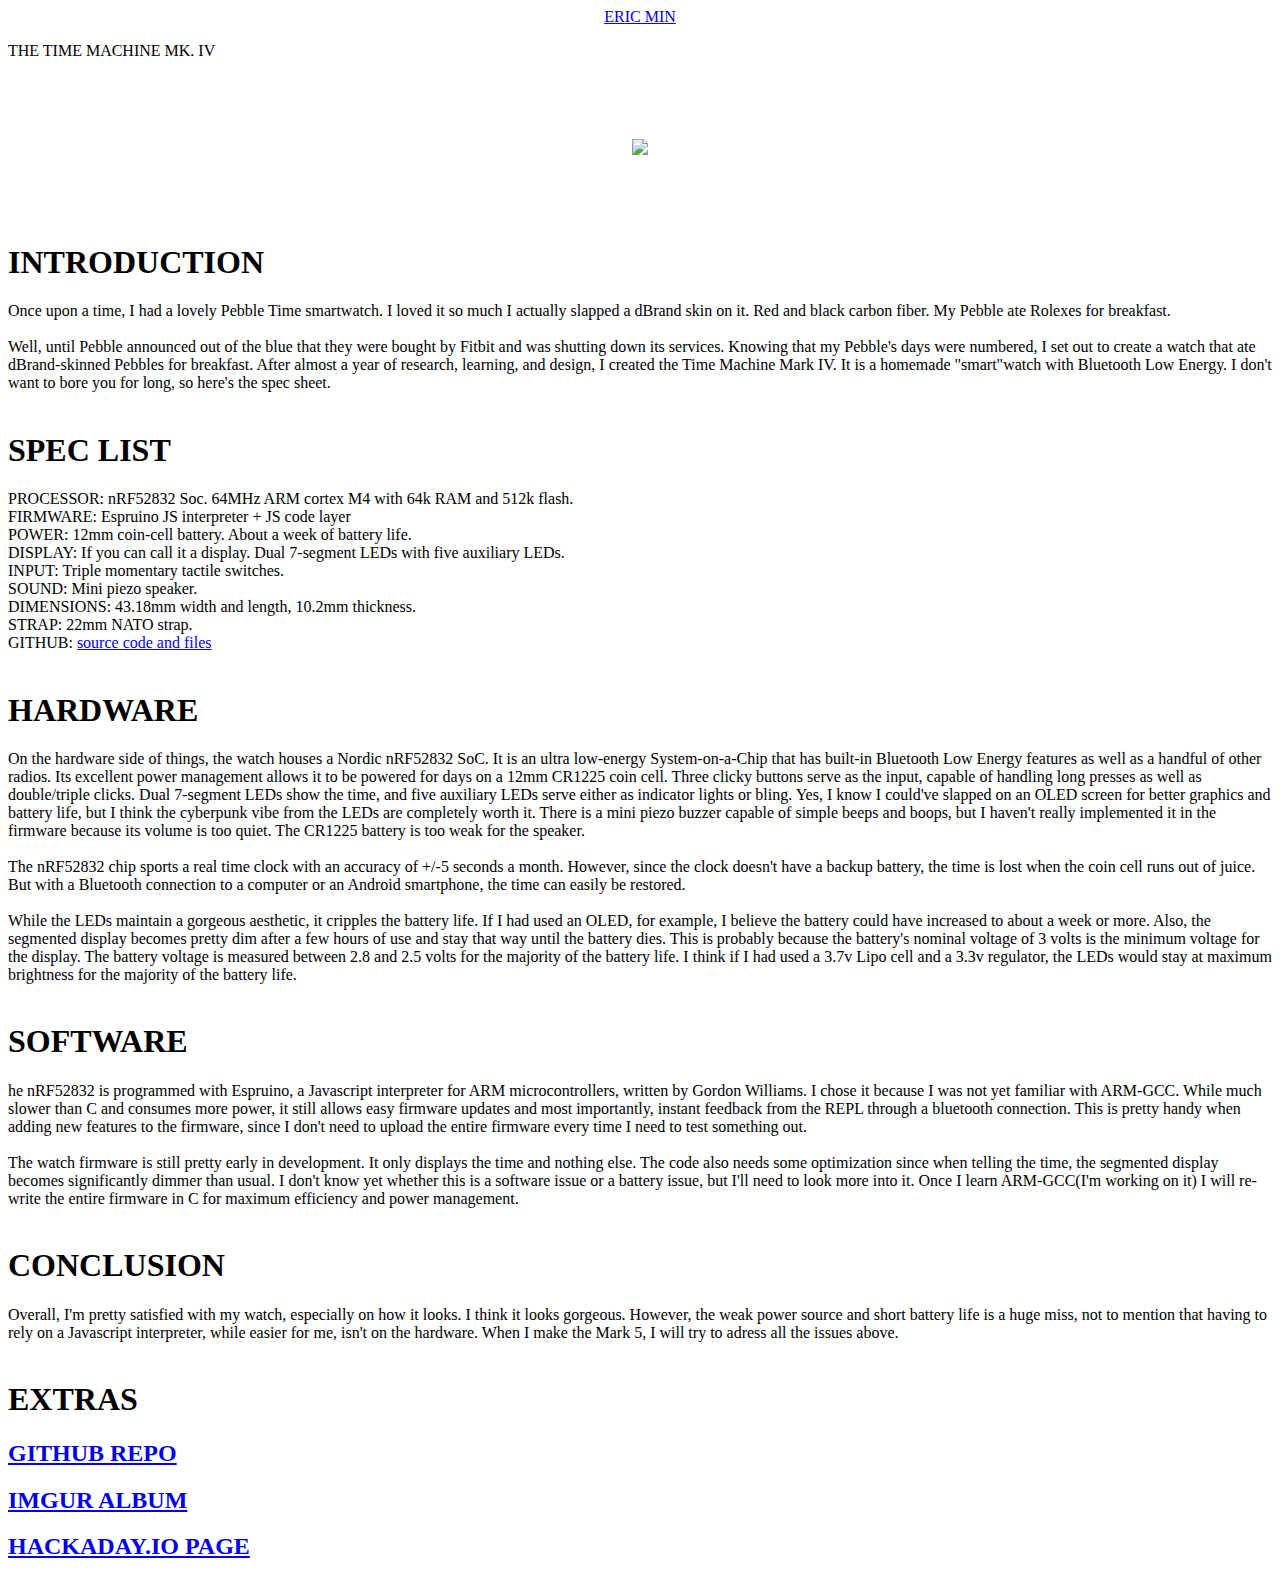
==== dk.html @ 7e54396b "Rename dk to dk.html" ====
<!DOCTYPE HTML>

<html lang="en">
    <body> 
    <head>
        <!-- Google fonts -->
        <link href="https://fonts.googleapis.com/css?family=Audiowide|Ubuntu|Ubuntu+Mono|Share+Tech+Mono" rel="stylesheet">

        <!-- My stylesheet -->
        <link rel="stylesheet" href="css/style.css">

        <!-- Favicon -->
        <link rel="icon" type="image/svg+xml" href="favicon.ico"> 
        <meta charset="utf-8">
        <meta name="viewport" content="width=device-width, initial-scale=1.0">
        <title>ERIC MIN</title>
        <center>
                <div class="banner">
                    <a href="index.html" class="bannername">E<span class="offset">R</span>IC MIN</a>
                </div>
        </center>
    </head>

        <div class="mainbody">
            <p>THE TIME MACHINE MK. IV</p>
                <center><img src="images/tm4ongrasssquare.png" style="width: 50%; padding-top: 5%; padding-bottom: 5%"></center>
                <h1>INTRODUCTION</h1>
                <!--
                <a>The Time Machine Mk. 4 is my second major project after the Time Machine Mk. 2. The incentive behind this project was to create a watch from scratch to replace my then-dying Pebble Time. The aim was to create a wristwatch that could do basic watch functionality while keeping a beautiful aesthetic. I think it turned out great. While the Time Machine can never replace my Pebble, it can certainly accopmlish some smartwatch functions with the nRF52832's built-in BLE features. I don't want to bore you for long, so let's get straight into the specs.</a>
                -->
                <a>
                Once upon a time, I had a lovely Pebble Time smartwatch. I loved it so much I actually slapped a dBrand skin on it. Red and black carbon fiber. My Pebble ate Rolexes for breakfast.
                <br><br>
                Well, until Pebble announced out of the blue that they were bought by Fitbit and was shutting down its services. Knowing that my Pebble's days were numbered, I set out to create a watch that ate dBrand-skinned Pebbles for breakfast. After almost a year of research, learning, and design, I created the Time Machine Mark IV. It is a homemade "smart"watch with Bluetooth Low Energy. I don't want to bore you for long, so here's the spec sheet.
                </a>
                <br><br>
                <h1>SPEC LIST</h1>
                <li>PROCESSOR: nRF52832 Soc. 64MHz ARM cortex M4 with 64k RAM and 512k flash.</li>
                <li>FIRMWARE: Espruino JS interpreter + JS code layer</li>
                <li>POWER: 12mm coin-cell battery. About a week of battery life.</li>
                <li>DISPLAY: If you can call it a display. Dual 7-segment LEDs with five auxiliary LEDs.</li>
                <li>INPUT: Triple momentary tactile switches.</li>
                <li>SOUND: Mini piezo speaker.</li>
                <li>DIMENSIONS: 43.18mm width and length, 10.2mm thickness.</li>
                <li>STRAP: 22mm NATO strap.</li>
                <li>GITHUB: <a href="https://github.com/iamericmin/Time-Machine-Mk.-IV">source code and files</a></li>
                <br>
                <h1>HARDWARE</h1>
                <a>On the hardware side of things, the watch houses a Nordic nRF52832 SoC. It is an ultra low-energy System-on-a-Chip that has built-in Bluetooth Low Energy features as well as a handful of other radios. Its excellent power management allows it to be powered for days on a 12mm CR1225 coin cell. Three clicky buttons serve as the input, capable of handling long presses as well as double/triple clicks. Dual 7-segment LEDs show the time, and five auxiliary LEDs serve either as indicator lights or bling. Yes, I know I could've slapped on an OLED screen for better graphics and battery life, but I think the cyberpunk vibe from the LEDs are completely worth it. There is a mini piezo buzzer capable of simple beeps and boops, but I haven't really implemented it in the firmware because its volume is too quiet. The CR1225 battery is too weak for the speaker.</a>
                <br><br>
                <a>The nRF52832 chip sports a real time clock with an accuracy of +/-5 seconds a month. However, since the clock doesn't have a backup battery, the time is lost when the coin cell runs out of juice. But with a Bluetooth connection to a computer or an Android smartphone, the time can easily be restored.</a>
                <br><br>
                <a>While the LEDs maintain a gorgeous aesthetic, it cripples the battery life. If I had used an OLED, for example, I believe the battery could have increased to about a week or more. Also, the segmented display becomes pretty dim after a few hours of use and stay that way until the battery dies. This is probably because the battery's nominal voltage of 3 volts is the minimum voltage for the display. The battery voltage is measured between 2.8 and 2.5 volts for the majority of the battery life. I think if I had used a 3.7v Lipo cell and a 3.3v regulator, the LEDs would stay at maximum brightness for the majority of the battery life.</a>
                <br><br>
                <h1>SOFTWARE</h1>
                <a>he nRF52832 is programmed with Espruino, a Javascript interpreter for ARM microcontrollers, written by Gordon Williams. I chose it because I was not yet familiar with ARM-GCC. While much slower than C and consumes more power, it still allows easy firmware updates and most importantly, instant feedback from the REPL through a bluetooth connection. This is pretty handy when adding new features to the firmware, since I don't need to upload the entire firmware every time I need to test something out.</a>
                <br><br>
                <a>The watch firmware is still pretty early in development. It only displays the time and nothing else. The code also needs some optimization since when telling the time, the segmented display becomes significantly dimmer than usual. I don't know yet whether this is a software issue or a battery issue, but I'll need to look more into it. Once I learn ARM-GCC(I'm working on it) I will re-write the entire firmware in C for maximum efficiency and power management.</a>
                <br><br>
                <h1>CONCLUSION</h1>
                <a>Overall, I'm pretty satisfied with my watch, especially on how it looks. I think it looks gorgeous. However, the weak power source and short battery life is a huge miss, not to mention that having to rely on a Javascript interpreter, while easier for me, isn't on the hardware. When I make the Mark 5, I will try to adress all the issues above.</a>
                <br><br>
                <h1>EXTRAS</h1>
                <a href="https://github.com/iamericmin/Time-Machine-Mk.-IV"><h2>GITHUB REPO</h2></a>
                <a href="https://imgur.com/gallery/tAaFbaX"><h2>IMGUR ALBUM</h2></a>
                <a href="https://hackaday.io/project/165984-time-machine-mk-iv"><h2>HACKADAY.IO PAGE</h2></a>

        </div>
    </body>
</html>
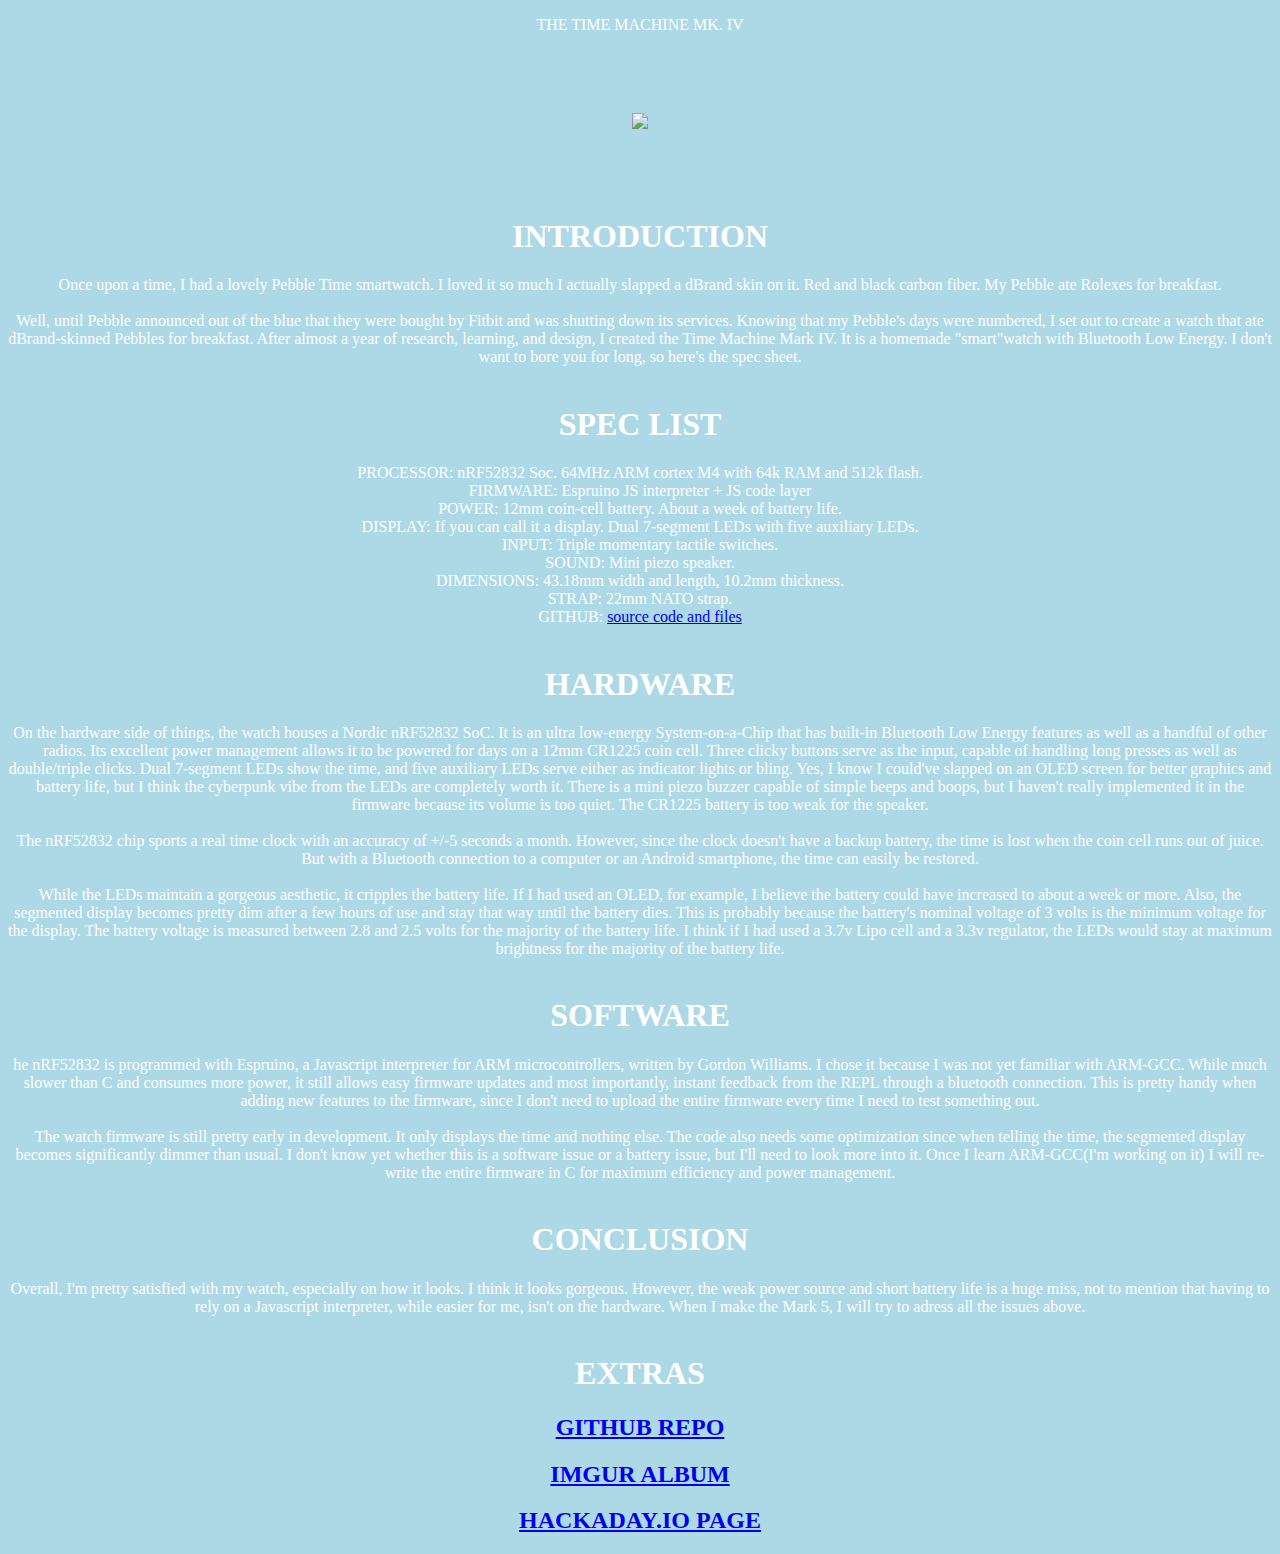
==== commit 6482fb1c: "Update dk.html" ====
--- a/dk.html
+++ b/dk.html
@@ -3,24 +3,11 @@
 
 <html lang="en">
     <body> 
-    <head>
-        <!-- Google fonts -->
-        <link href="https://fonts.googleapis.com/css?family=Audiowide|Ubuntu|Ubuntu+Mono|Share+Tech+Mono" rel="stylesheet">
-
-        <!-- My stylesheet -->
-        <link rel="stylesheet" href="css/style.css">
-
-        <!-- Favicon -->
-        <link rel="icon" type="image/svg+xml" href="favicon.ico"> 
-        <meta charset="utf-8">
-        <meta name="viewport" content="width=device-width, initial-scale=1.0">
-        <title>ERIC MIN</title>
-        <center>
-                <div class="banner">
-                    <a href="index.html" class="bannername">E<span class="offset">R</span>IC MIN</a>
-                </div>
-        </center>
-    </head>
+   <head>
+	<link rel="stylesheet" type="text/css" href="main.css">
+	<title>Alex</title>
+	<link rel="shortcut icon" href="favicon.png"> 
+</head>
 
         <div class="mainbody">
             <p>THE TIME MACHINE MK. IV</p>
--- a/main.css
+++ b/main.css
@@ -0,0 +1,63 @@
+body {
+background:#ADD8E6;
+
+text-align: center;
+color: white
+}
+
+a.menuitem:link {
+  /* Applies to all unvisited links */
+  text-decoration:  none;
+  color:            rgb(255, 255, 255);
+}
+a.menuitem:visited {
+  /* Applies to all visited links */
+  text-decoration:  none;
+  color:            rgb(255, 255, 255);
+}
+a.menuitem:hover   {
+  /* Applies to links under the pointer */
+  text-decoration: none;
+    color:            #736d8f;
+}
+
+a.menuitem:active   {
+  /* Applies to links under the pointer */
+  text-decoration: bold;
+  background-color: #1183e2;
+  color:            #000000;
+}
+div.mainmenu {
+    text-align: center;
+    color: #FFFFFF;
+    /*font-family: "Share-Techmono", monospace;*/
+    padding-top: 7%;
+    font-size: 2vw;
+    line-height: 40px;
+    left: 50%;
+    text-decoration: none;
+    padding-bottom: 10%;
+}
+div.banner {
+  display: inline-block;
+  white-space: nowrap;
+  line-height: 0;
+  margin: 0 auto;
+  z-index: 100;
+  position: relative;
+  top: 2vw;
+}
+a.bannername {
+  font-size: 8vw;
+  text-decoration: none;
+  font-family: "din black";
+  font-style: italic;
+  margin: 0;
+  position: absolute;
+  top: 50%;
+  left: 50%;
+  word-spacing: 25vw;
+  line-height: 8vw;
+  transform: translate(-50%, -50%);
+  color: #ffffff
+}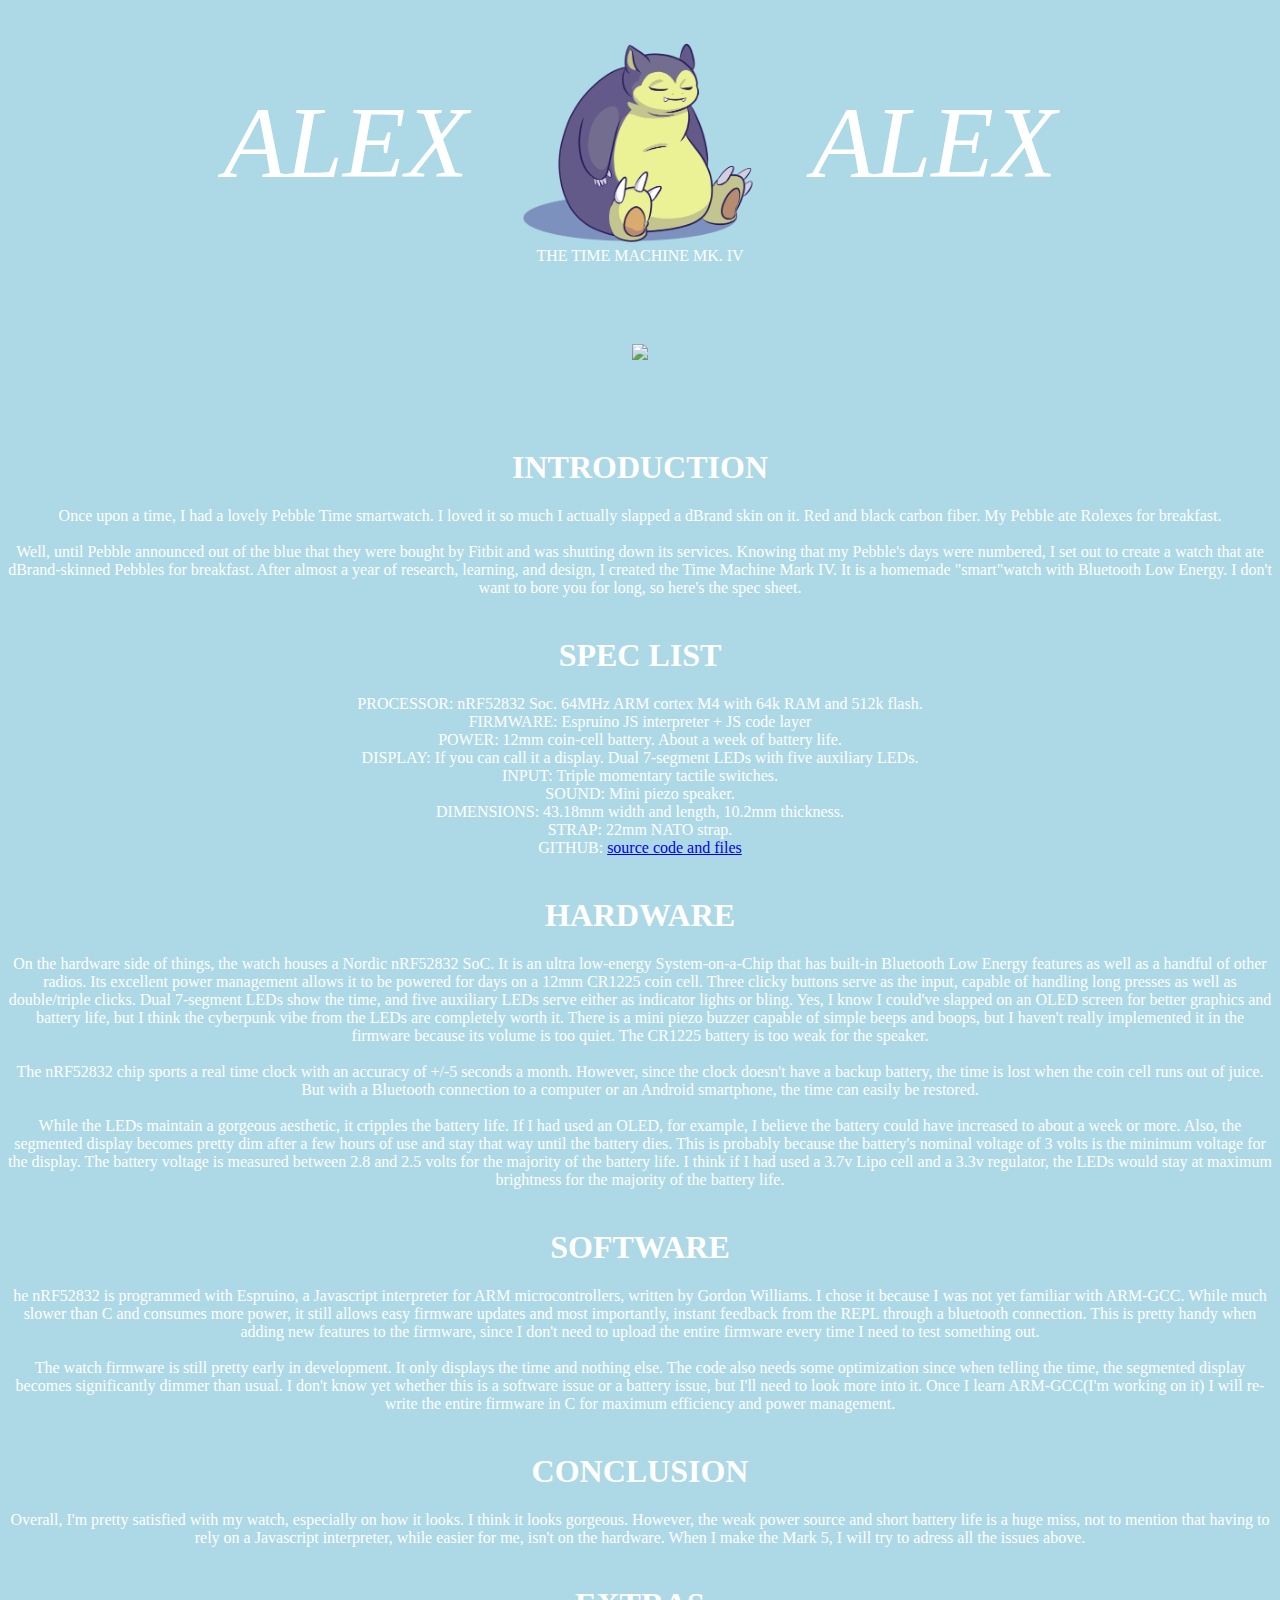
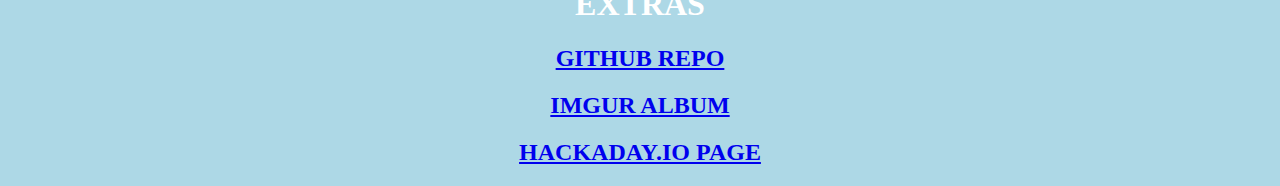
==== commit 8ee9daf5: "Update dk.html" ====
--- a/dk.html
+++ b/dk.html
@@ -10,6 +10,12 @@
 </head>
 
         <div class="mainbody">
+		<center>
+                <div class="banner">
+                    <a href="index.html"><img src="snorlax.png" class="bannerpic" style="width:20vw"></a>
+                    <a href="index.html" class="bannername">AL<span class="offset">E</span>X ALEX</a>
+                </div>
+        </center>
             <p>THE TIME MACHINE MK. IV</p>
                 <center><img src="images/tm4ongrasssquare.png" style="width: 50%; padding-top: 5%; padding-bottom: 5%"></center>
                 <h1>INTRODUCTION</h1>
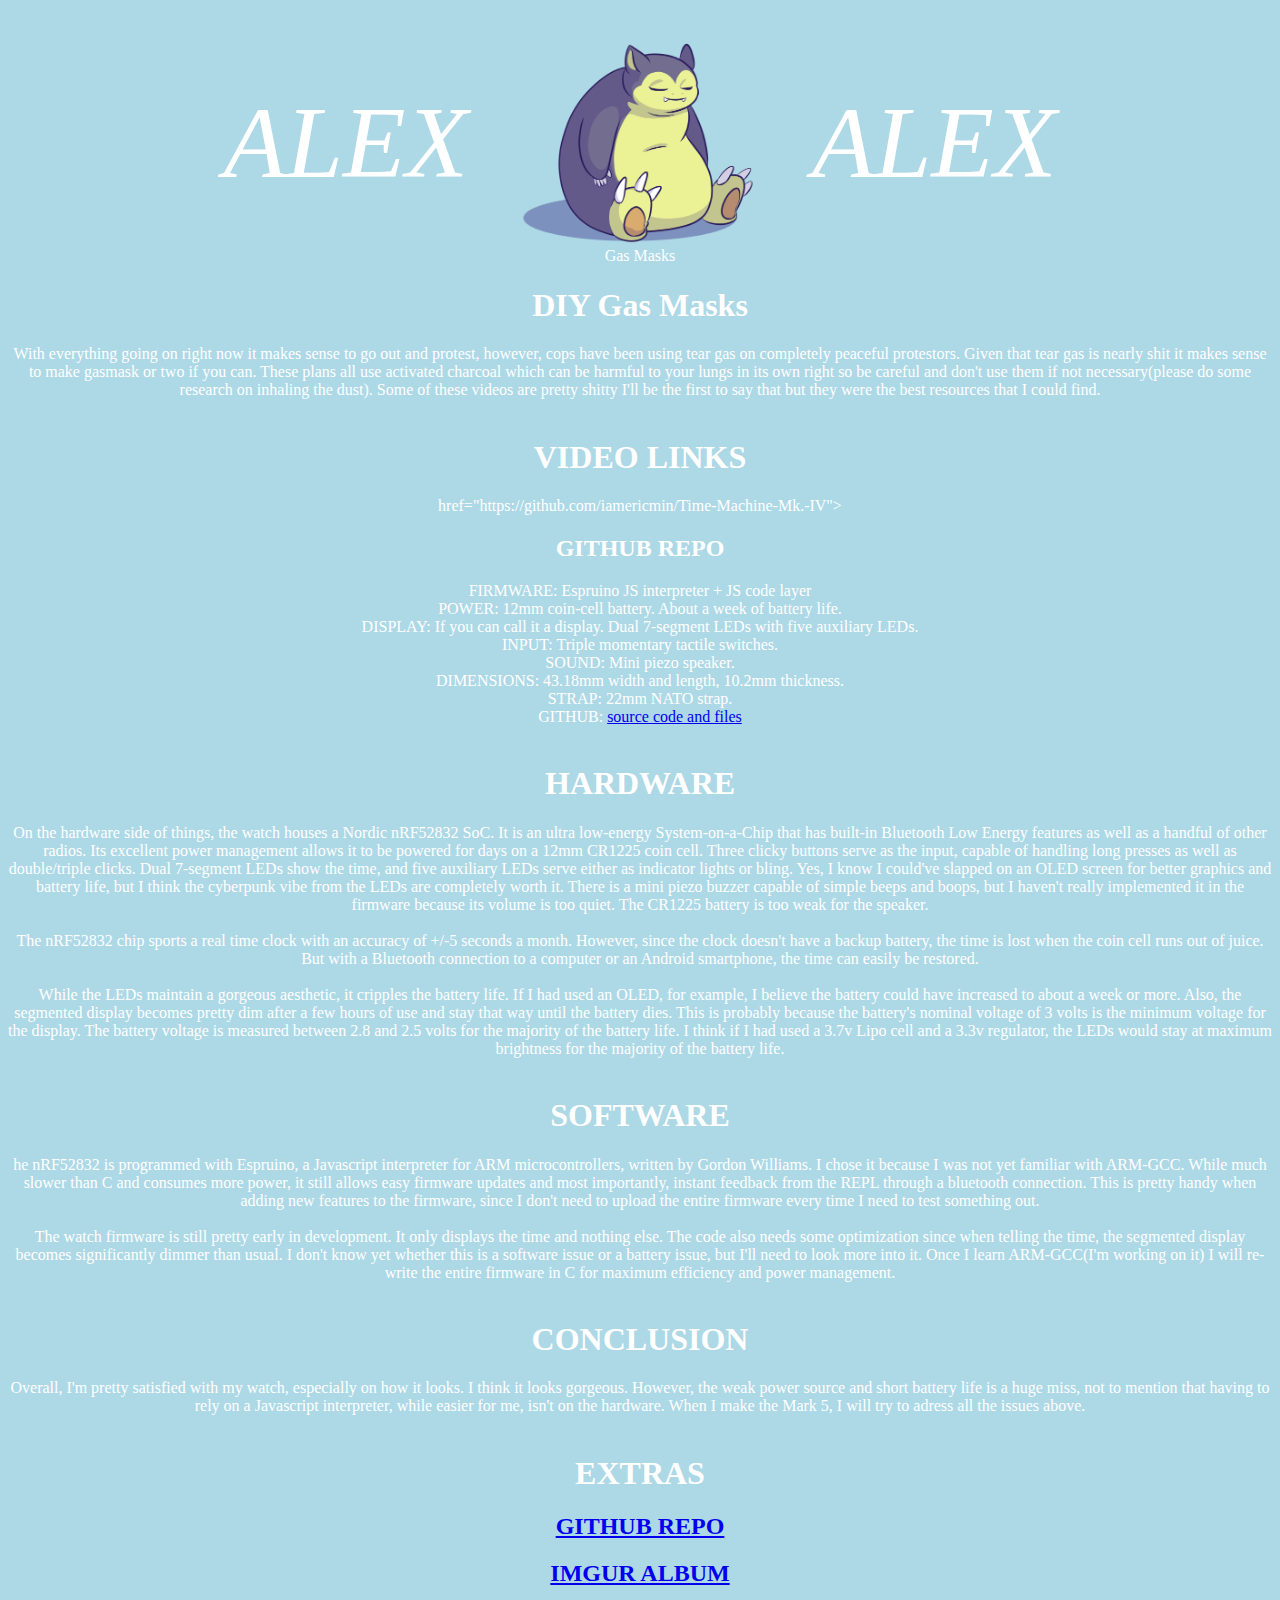
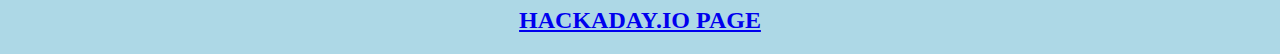
==== commit 542e26f8: "Update dk.html" ====
--- a/dk.html
+++ b/dk.html
@@ -16,20 +16,14 @@
                     <a href="index.html" class="bannername">AL<span class="offset">E</span>X ALEX</a>
                 </div>
         </center>
-            <p>THE TIME MACHINE MK. IV</p>
-                <center><img src="images/tm4ongrasssquare.png" style="width: 50%; padding-top: 5%; padding-bottom: 5%"></center>
-                <h1>INTRODUCTION</h1>
-                <!--
-                <a>The Time Machine Mk. 4 is my second major project after the Time Machine Mk. 2. The incentive behind this project was to create a watch from scratch to replace my then-dying Pebble Time. The aim was to create a wristwatch that could do basic watch functionality while keeping a beautiful aesthetic. I think it turned out great. While the Time Machine can never replace my Pebble, it can certainly accopmlish some smartwatch functions with the nRF52832's built-in BLE features. I don't want to bore you for long, so let's get straight into the specs.</a>
-                -->
+            <p>Gas Masks</p>
+                <h1>DIY Gas Masks</h1>
                 <a>
-                Once upon a time, I had a lovely Pebble Time smartwatch. I loved it so much I actually slapped a dBrand skin on it. Red and black carbon fiber. My Pebble ate Rolexes for breakfast.
-                <br><br>
-                Well, until Pebble announced out of the blue that they were bought by Fitbit and was shutting down its services. Knowing that my Pebble's days were numbered, I set out to create a watch that ate dBrand-skinned Pebbles for breakfast. After almost a year of research, learning, and design, I created the Time Machine Mark IV. It is a homemade "smart"watch with Bluetooth Low Energy. I don't want to bore you for long, so here's the spec sheet.
+               	With everything going on right now it makes sense to go out and protest, however, cops have been using tear gas on completely peaceful protestors. Given that tear gas is nearly shit it makes sense to make gasmask or two if you can. These plans all use activated charcoal which can be harmful to your lungs in its own right so be careful and don't use them if not necessary(please do some research on inhaling the dust). Some of these videos are pretty shitty I'll be the first to say that but they were the best resources that I could find.
                 </a>
                 <br><br>
-                <h1>SPEC LIST</h1>
-                <li>PROCESSOR: nRF52832 Soc. 64MHz ARM cortex M4 with 64k RAM and 512k flash.</li>
+                <h1>VIDEO LINKS</h1>
+                <li>href="https://github.com/iamericmin/Time-Machine-Mk.-IV"><h2>GITHUB REPO</h2></a></li>
                 <li>FIRMWARE: Espruino JS interpreter + JS code layer</li>
                 <li>POWER: 12mm coin-cell battery. About a week of battery life.</li>
                 <li>DISPLAY: If you can call it a display. Dual 7-segment LEDs with five auxiliary LEDs.</li>
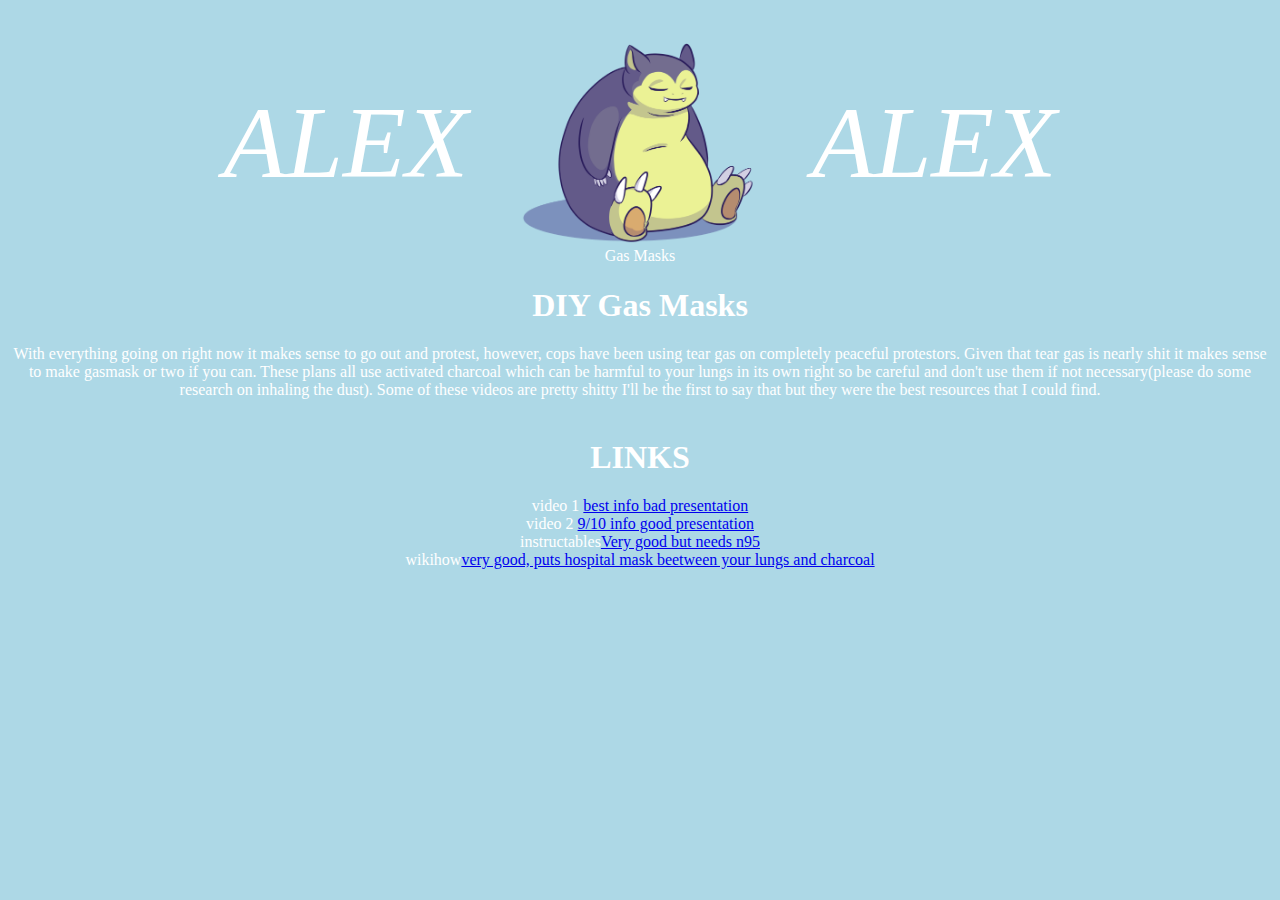
==== commit b5aea832: "Update dk.html" ====
--- a/dk.html
+++ b/dk.html
@@ -22,36 +22,12 @@
                	With everything going on right now it makes sense to go out and protest, however, cops have been using tear gas on completely peaceful protestors. Given that tear gas is nearly shit it makes sense to make gasmask or two if you can. These plans all use activated charcoal which can be harmful to your lungs in its own right so be careful and don't use them if not necessary(please do some research on inhaling the dust). Some of these videos are pretty shitty I'll be the first to say that but they were the best resources that I could find.
                 </a>
                 <br><br>
-                <h1>VIDEO LINKS</h1>
-                <li>href="https://github.com/iamericmin/Time-Machine-Mk.-IV"><h2>GITHUB REPO</h2></a></li>
-                <li>FIRMWARE: Espruino JS interpreter + JS code layer</li>
-                <li>POWER: 12mm coin-cell battery. About a week of battery life.</li>
-                <li>DISPLAY: If you can call it a display. Dual 7-segment LEDs with five auxiliary LEDs.</li>
-                <li>INPUT: Triple momentary tactile switches.</li>
-                <li>SOUND: Mini piezo speaker.</li>
-                <li>DIMENSIONS: 43.18mm width and length, 10.2mm thickness.</li>
-                <li>STRAP: 22mm NATO strap.</li>
-                <li>GITHUB: <a href="https://github.com/iamericmin/Time-Machine-Mk.-IV">source code and files</a></li>
+                <h1> LINKS</h1>
+                <li>video 1 <a href="https://www.youtube.com/watch?v=KOdK2qqq1-g">best info bad presentation</a></li>
+		<li>video 2 <a href="https://www.youtube.com/watch?v=_rPWM8mYG5Y">9/10 info good presentation</a></li>
+		<li>instructables<a href="https://www.instructables.com/id/DIY-Gas-Mask/">Very good but needs n95</a></li>
+		<li>wikihow<a href="https://www.wikihow.com/Make-a-Gas-Mask">very good, puts hospital mask beetween your lungs and charcoal </a></li>
                 <br>
-                <h1>HARDWARE</h1>
-                <a>On the hardware side of things, the watch houses a Nordic nRF52832 SoC. It is an ultra low-energy System-on-a-Chip that has built-in Bluetooth Low Energy features as well as a handful of other radios. Its excellent power management allows it to be powered for days on a 12mm CR1225 coin cell. Three clicky buttons serve as the input, capable of handling long presses as well as double/triple clicks. Dual 7-segment LEDs show the time, and five auxiliary LEDs serve either as indicator lights or bling. Yes, I know I could've slapped on an OLED screen for better graphics and battery life, but I think the cyberpunk vibe from the LEDs are completely worth it. There is a mini piezo buzzer capable of simple beeps and boops, but I haven't really implemented it in the firmware because its volume is too quiet. The CR1225 battery is too weak for the speaker.</a>
-                <br><br>
-                <a>The nRF52832 chip sports a real time clock with an accuracy of +/-5 seconds a month. However, since the clock doesn't have a backup battery, the time is lost when the coin cell runs out of juice. But with a Bluetooth connection to a computer or an Android smartphone, the time can easily be restored.</a>
-                <br><br>
-                <a>While the LEDs maintain a gorgeous aesthetic, it cripples the battery life. If I had used an OLED, for example, I believe the battery could have increased to about a week or more. Also, the segmented display becomes pretty dim after a few hours of use and stay that way until the battery dies. This is probably because the battery's nominal voltage of 3 volts is the minimum voltage for the display. The battery voltage is measured between 2.8 and 2.5 volts for the majority of the battery life. I think if I had used a 3.7v Lipo cell and a 3.3v regulator, the LEDs would stay at maximum brightness for the majority of the battery life.</a>
-                <br><br>
-                <h1>SOFTWARE</h1>
-                <a>he nRF52832 is programmed with Espruino, a Javascript interpreter for ARM microcontrollers, written by Gordon Williams. I chose it because I was not yet familiar with ARM-GCC. While much slower than C and consumes more power, it still allows easy firmware updates and most importantly, instant feedback from the REPL through a bluetooth connection. This is pretty handy when adding new features to the firmware, since I don't need to upload the entire firmware every time I need to test something out.</a>
-                <br><br>
-                <a>The watch firmware is still pretty early in development. It only displays the time and nothing else. The code also needs some optimization since when telling the time, the segmented display becomes significantly dimmer than usual. I don't know yet whether this is a software issue or a battery issue, but I'll need to look more into it. Once I learn ARM-GCC(I'm working on it) I will re-write the entire firmware in C for maximum efficiency and power management.</a>
-                <br><br>
-                <h1>CONCLUSION</h1>
-                <a>Overall, I'm pretty satisfied with my watch, especially on how it looks. I think it looks gorgeous. However, the weak power source and short battery life is a huge miss, not to mention that having to rely on a Javascript interpreter, while easier for me, isn't on the hardware. When I make the Mark 5, I will try to adress all the issues above.</a>
-                <br><br>
-                <h1>EXTRAS</h1>
-                <a href="https://github.com/iamericmin/Time-Machine-Mk.-IV"><h2>GITHUB REPO</h2></a>
-                <a href="https://imgur.com/gallery/tAaFbaX"><h2>IMGUR ALBUM</h2></a>
-                <a href="https://hackaday.io/project/165984-time-machine-mk-iv"><h2>HACKADAY.IO PAGE</h2></a>
 
         </div>
     </body>
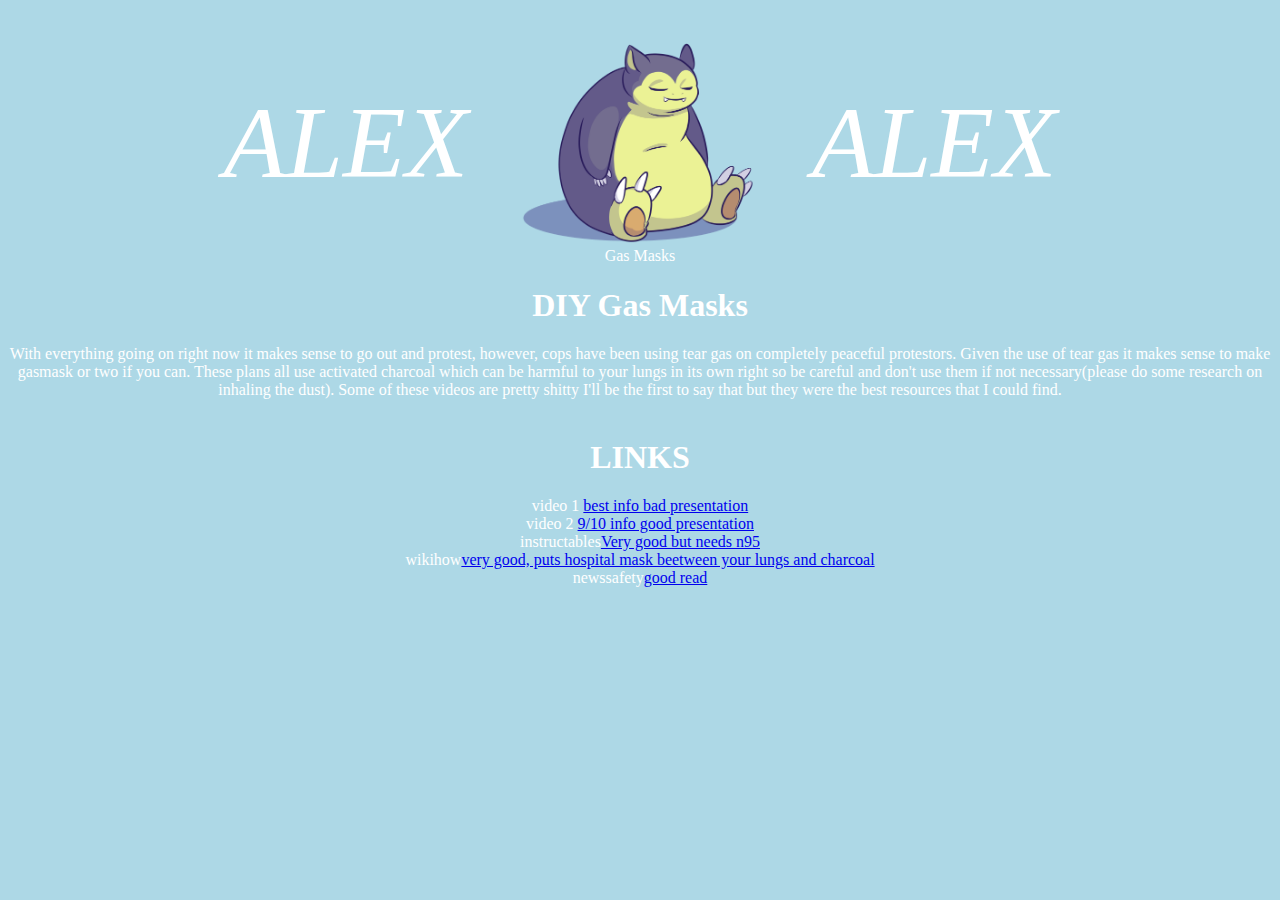
==== commit 8b8a30dd: "Update dk.html" ====
--- a/dk.html
+++ b/dk.html
@@ -19,7 +19,7 @@
             <p>Gas Masks</p>
                 <h1>DIY Gas Masks</h1>
                 <a>
-               	With everything going on right now it makes sense to go out and protest, however, cops have been using tear gas on completely peaceful protestors. Given that tear gas is nearly shit it makes sense to make gasmask or two if you can. These plans all use activated charcoal which can be harmful to your lungs in its own right so be careful and don't use them if not necessary(please do some research on inhaling the dust). Some of these videos are pretty shitty I'll be the first to say that but they were the best resources that I could find.
+               	With everything going on right now it makes sense to go out and protest, however, cops have been using tear gas on completely peaceful protestors. Given the use of tear gas it makes sense to make gasmask or two if you can. These plans all use activated charcoal which can be harmful to your lungs in its own right so be careful and don't use them if not necessary(please do some research on inhaling the dust). Some of these videos are pretty shitty I'll be the first to say that but they were the best resources that I could find.
                 </a>
                 <br><br>
                 <h1> LINKS</h1>
@@ -27,6 +27,7 @@
 		<li>video 2 <a href="https://www.youtube.com/watch?v=_rPWM8mYG5Y">9/10 info good presentation</a></li>
 		<li>instructables<a href="https://www.instructables.com/id/DIY-Gas-Mask/">Very good but needs n95</a></li>
 		<li>wikihow<a href="https://www.wikihow.com/Make-a-Gas-Mask">very good, puts hospital mask beetween your lungs and charcoal </a></li>
+		<li>newssafety<a href="https://newssafety.org/safety/advisories/protecting-yourself-from-tear-gas/">good read</a></li>
                 <br>
 
         </div>
